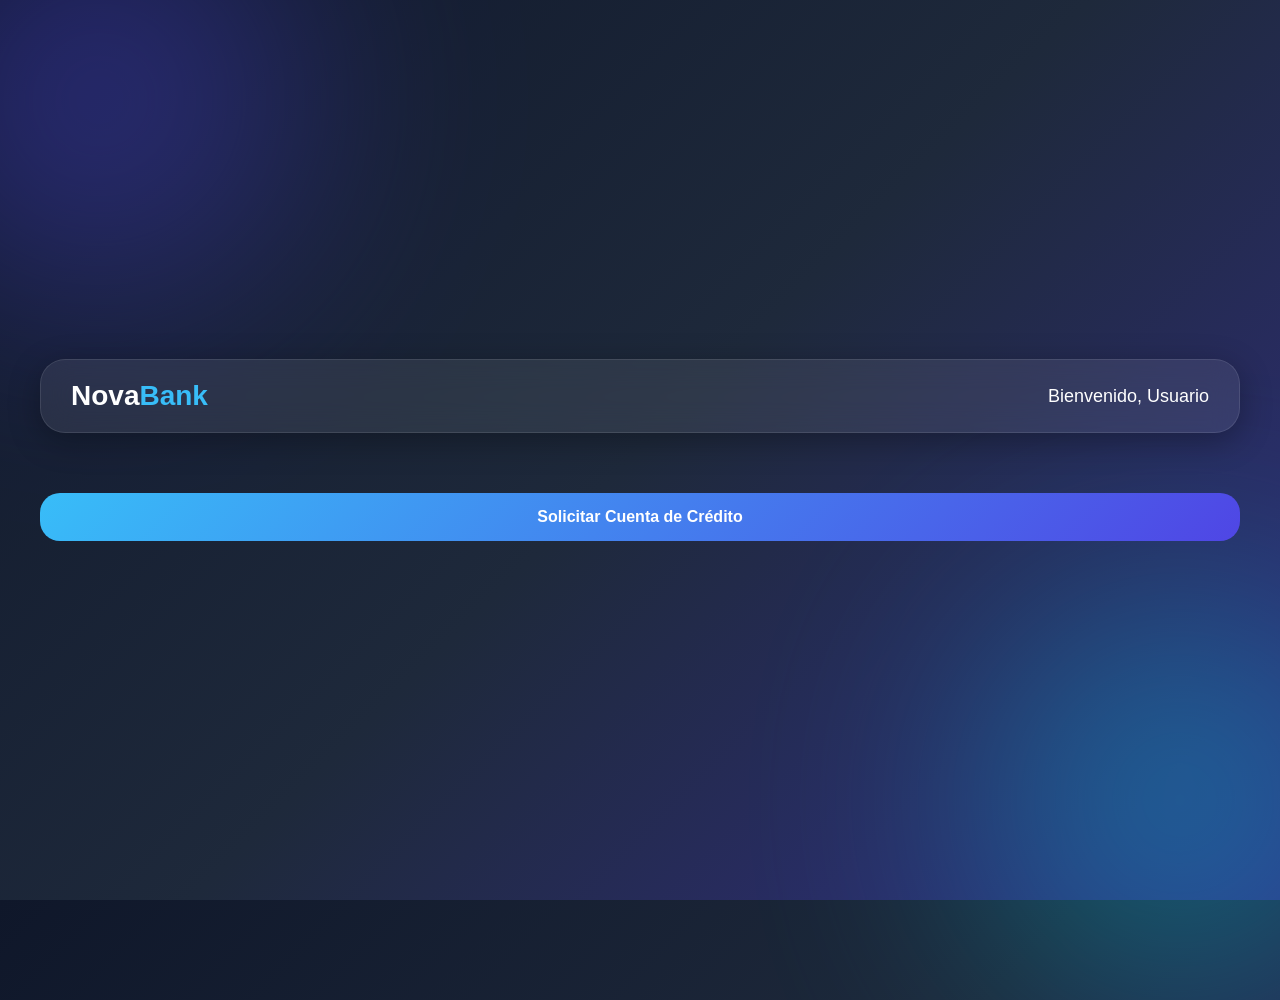
==== Andrey/profile.html @ a0ecada5 "Add files via upload" ====
<!DOCTYPE html>
<html lang="es">
<head>
    <meta charset="UTF-8">
    <meta name="viewport" content="width=device-width, initial-scale=1.0">
    <title>NovaBank - Perfil</title>

    <style>

        *{
            margin:0;
            padding:0;
            box-sizing:border-box;
            font-family:Arial, Helvetica, sans-serif;
        }

        body{
            min-height:100vh;
            background: linear-gradient(135deg, #0f172a, #1e293b, #312e81);
            display:flex;
            justify-content:center;
            align-items:center;
            padding:40px;
            overflow-x:hidden;
        }

        .backgroundBlur{
            position:absolute;
            width:400px;
            height:400px;
            background:#4f46e5;
            border-radius:50%;
            filter:blur(120px);
            opacity:0.4;
            top:-100px;
            left:-100px;
        }

        .backgroundBlur2{
            position:absolute;
            width:400px;
            height:400px;
            background:#06b6d4;
            border-radius:50%;
            filter:blur(120px);
            opacity:0.4;
            bottom:-100px;
            right:-100px;
        }

        .container{
            position:relative;
            width:100%;
            max-width:1200px;
            z-index:10;
        }

        .navbar{
            width:100%;
            display:flex;
            justify-content:space-between;
            align-items:center;
            padding:20px 30px;
            margin-bottom:30px;
            border-radius:25px;
            background:rgba(255,255,255,0.08);
            backdrop-filter:blur(15px);
            border:1px solid rgba(255,255,255,0.1);
            box-shadow:0 8px 32px rgba(0,0,0,0.3);
        }

        .logo{
            color:white;
            font-size:28px;
            font-weight:bold;
        }

        .logo span{
            color:#38bdf8;
        }

        .welcome{
            color:white;
            font-size:18px;
        }

        .cardsContainer{
            display:grid;
            grid-template-columns:repeat(auto-fit, minmax(350px, 1fr));
            gap:30px;
        }

        .cardCuenta{
            background:rgba(255,255,255,0.08);
            border:1px solid rgba(255,255,255,0.1);
            backdrop-filter:blur(15px);
            border-radius:30px;
            padding:30px;
            color:white;
            box-shadow:0 8px 32px rgba(0,0,0,0.3);
            transition:0.3s ease;
        }

        .cardCuenta:hover{
            transform:translateY(-5px);
        }

        .cardHeader{
            display:flex;
            justify-content:space-between;
            align-items:center;
            margin-bottom:25px;
        }

        .cardTitle{
            font-size:24px;
            font-weight:bold;
        }

        .cardType{
            padding:8px 15px;
            border-radius:20px;
            font-size:14px;
            background:rgba(255,255,255,0.15);
        }

        .infoGroup{
            margin-bottom:18px;
        }

        .label{
            font-size:14px;
            color:#cbd5e1;
            margin-bottom:5px;
        }

        .value{
            font-size:18px;
            font-weight:bold;
        }

        .saldo{
            font-size:36px;
            margin-top:15px;
            color:#38bdf8;
        }

        .btnCredito{
            margin-top:30px;
            width:100%;
            padding:15px;
            border:none;
            border-radius:20px;
            background:linear-gradient(135deg, #38bdf8, #4f46e5);
            color:white;
            font-size:16px;
            font-weight:bold;
            cursor:pointer;
            transition:0.3s ease;
        }

        .btnCredito:hover{
            transform:scale(1.02);
        }

        .mensaje{
            margin-top:20px;
            padding:15px;
            border-radius:15px;
            text-align:center;
            display:none;
            font-weight:bold;
        }

        .success{
            background:rgba(34,197,94,0.2);
            border:1px solid rgba(34,197,94,0.5);
            color:#86efac;
        }

        .error{
            background:rgba(239,68,68,0.2);
            border:1px solid rgba(239,68,68,0.5);
            color:#fca5a5;
        }

        @media(max-width:768px){

            .navbar{
                flex-direction:column;
                gap:10px;
                text-align:center;
            }

            .cardsContainer{
                grid-template-columns:1fr;
            }
        }

    </style>
</head>
<body>

    <div class="backgroundBlur"></div>
    <div class="backgroundBlur2"></div>

    <div class="container">

        <div class="navbar">
            <div class="logo">Nova<span>Bank</span></div>
            <div class="welcome">Bienvenido, Usuario</div>
        </div>


        <div class="cardsContainer">

            <div id="cuentaDebito"></div>

            <div id="cuentaCredito"></div>

        </div>


        <button class="btnCredito" id="solicitarCredito">
            Solicitar Cuenta de Crédito
        </button>

        <div id="mensaje" class="mensaje"></div>

    </div>


    <script>

        fetch('/profile_accounts.php')
        .then(response => response.json())
        .then(data => {

            const debitoDiv = document.getElementById('cuentaDebito');
            const creditoDiv = document.getElementById('cuentaCredito');

            data.forEach(cuenta => {

                if(
                    cuenta.tipo_cuenta === 'ahorro' ||
                    cuenta.tipo_cuenta === 'cheques'
                ){

                    debitoDiv.innerHTML += `

                        <div class="cardCuenta">

                            <div class="cardHeader">
                                <div class="cardTitle">Cuenta Débito</div>
                                <div class="cardType">${cuenta.tipo_cuenta}</div>
                            </div>

                            <div class="infoGroup">
                                <div class="label">Número de cuenta</div>
                                <div class="value">${cuenta.numero_cuenta}</div>
                            </div>

                            <div class="infoGroup">
                                <div class="label">Estado</div>
                                <div class="value">${cuenta.estado}</div>
                            </div>

                            <div class="infoGroup">
                                <div class="label">Fecha apertura</div>
                                <div class="value">${cuenta.fecha_apertura}</div>
                            </div>

                            <div class="saldo">$${cuenta.saldo}</div>

                        </div>
                    `;
                }


                if(cuenta.tipo_cuenta === 'credito'){

                    creditoDiv.innerHTML += `

                        <div class="cardCuenta">

                            <div class="cardHeader">
                                <div class="cardTitle">Cuenta Crédito</div>
                                <div class="cardType">Crédito</div>
                            </div>

                            <div class="infoGroup">
                                <div class="label">Número de cuenta</div>
                                <div class="value">${cuenta.numero_cuenta}</div>
                            </div>

                            <div class="infoGroup">
                                <div class="label">Estado</div>
                                <div class="value">${cuenta.estado}</div>
                            </div>

                            <div class="infoGroup">
                                <div class="label">Límite de crédito</div>
                                <div class="value">$${cuenta.limite_credito}</div>
                            </div>

                            <div class="saldo">$${cuenta.saldo}</div>

                        </div>
                    `;
                }

            });

        })

        .catch(error => {
            console.log(error);
        });



        document.getElementById('solicitarCredito')
        .addEventListener('click', () => {

            fetch('request_credit_account.php', {
                method:'POST'
            })
            .then(response => response.text())
            .then(data => {

                const mensaje = document.getElementById('mensaje');

                mensaje.style.display = 'block';

                mensaje.innerText = data;

                if(data.includes('aprobada')){
                    mensaje.classList.remove('error');
                    mensaje.classList.add('success');
                }
                else{
                    mensaje.classList.remove('success');
                    mensaje.classList.add('error');
                }
            });

        });

    </script>

</body>
</html>
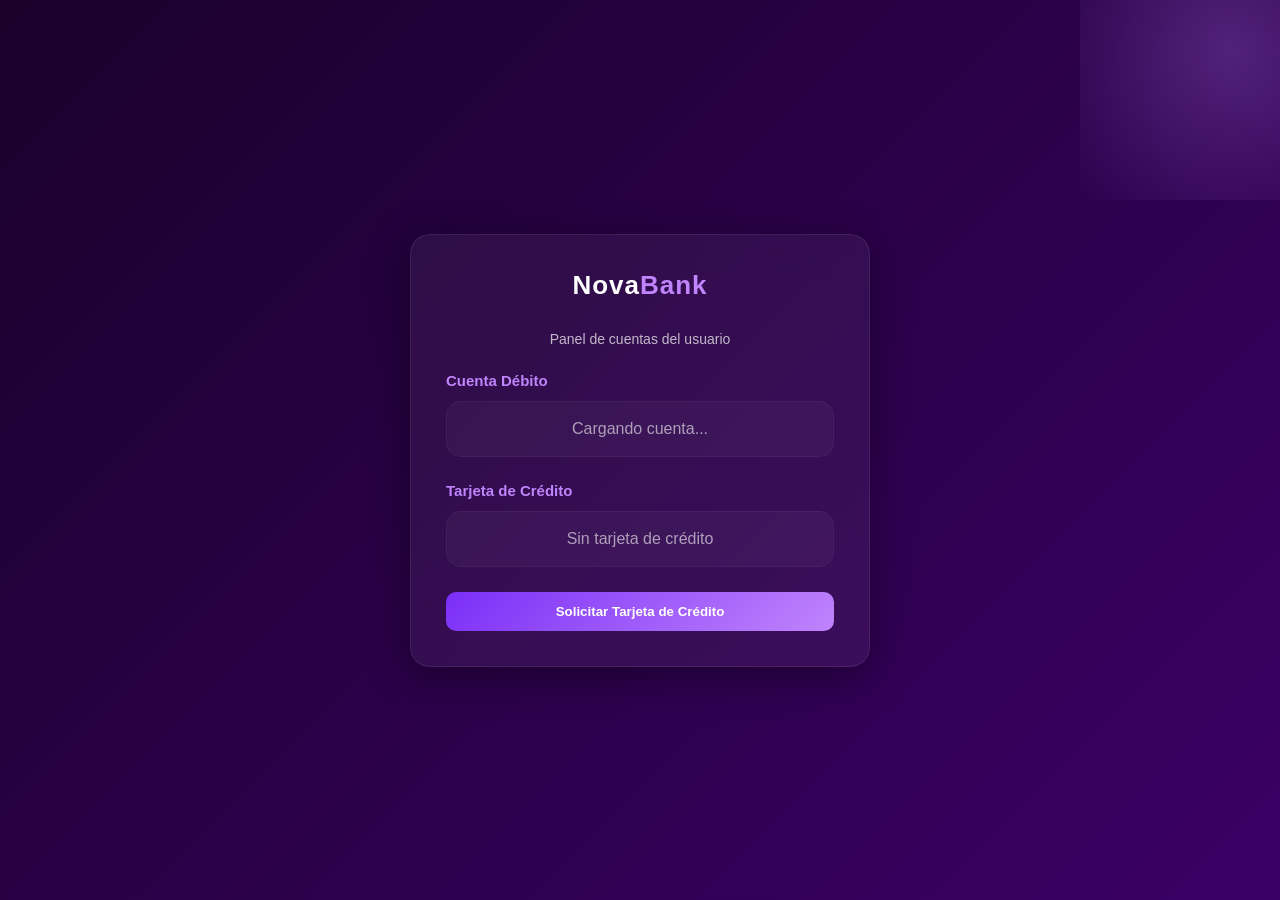
==== commit b2a1ac91: "Add files via upload" ====
--- a/Andrey/profile.html
+++ b/Andrey/profile.html
@@ -1,347 +1,157 @@
 <!DOCTYPE html>
 <html lang="es">
+
 <head>
     <meta charset="UTF-8">
     <meta name="viewport" content="width=device-width, initial-scale=1.0">
     <title>NovaBank - Perfil</title>
 
-    <style>
+    <link rel="stylesheet" href="assets/css/styles.css">
+</head>
 
-        *{
-            margin:0;
-            padding:0;
-            box-sizing:border-box;
-            font-family:Arial, Helvetica, sans-serif;
-        }
-
-        body{
-            min-height:100vh;
-            background: linear-gradient(135deg, #0f172a, #1e293b, #312e81);
-            display:flex;
-            justify-content:center;
-            align-items:center;
-            padding:40px;
-            overflow-x:hidden;
-        }
-
-        .backgroundBlur{
-            position:absolute;
-            width:400px;
-            height:400px;
-            background:#4f46e5;
-            border-radius:50%;
-            filter:blur(120px);
-            opacity:0.4;
-            top:-100px;
-            left:-100px;
-        }
-
-        .backgroundBlur2{
-            position:absolute;
-            width:400px;
-            height:400px;
-            background:#06b6d4;
-            border-radius:50%;
-            filter:blur(120px);
-            opacity:0.4;
-            bottom:-100px;
-            right:-100px;
-        }
-
-        .container{
-            position:relative;
-            width:100%;
-            max-width:1200px;
-            z-index:10;
-        }
-
-        .navbar{
-            width:100%;
-            display:flex;
-            justify-content:space-between;
-            align-items:center;
-            padding:20px 30px;
-            margin-bottom:30px;
-            border-radius:25px;
-            background:rgba(255,255,255,0.08);
-            backdrop-filter:blur(15px);
-            border:1px solid rgba(255,255,255,0.1);
-            box-shadow:0 8px 32px rgba(0,0,0,0.3);
-        }
-
-        .logo{
-            color:white;
-            font-size:28px;
-            font-weight:bold;
-        }
-
-        .logo span{
-            color:#38bdf8;
-        }
-
-        .welcome{
-            color:white;
-            font-size:18px;
-        }
-
-        .cardsContainer{
-            display:grid;
-            grid-template-columns:repeat(auto-fit, minmax(350px, 1fr));
-            gap:30px;
-        }
-
-        .cardCuenta{
-            background:rgba(255,255,255,0.08);
-            border:1px solid rgba(255,255,255,0.1);
-            backdrop-filter:blur(15px);
-            border-radius:30px;
-            padding:30px;
-            color:white;
-            box-shadow:0 8px 32px rgba(0,0,0,0.3);
-            transition:0.3s ease;
-        }
-
-        .cardCuenta:hover{
-            transform:translateY(-5px);
-        }
-
-        .cardHeader{
-            display:flex;
-            justify-content:space-between;
-            align-items:center;
-            margin-bottom:25px;
-        }
-
-        .cardTitle{
-            font-size:24px;
-            font-weight:bold;
-        }
-
-        .cardType{
-            padding:8px 15px;
-            border-radius:20px;
-            font-size:14px;
-            background:rgba(255,255,255,0.15);
-        }
-
-        .infoGroup{
-            margin-bottom:18px;
-        }
-
-        .label{
-            font-size:14px;
-            color:#cbd5e1;
-            margin-bottom:5px;
-        }
-
-        .value{
-            font-size:18px;
-            font-weight:bold;
-        }
-
-        .saldo{
-            font-size:36px;
-            margin-top:15px;
-            color:#38bdf8;
-        }
-
-        .btnCredito{
-            margin-top:30px;
-            width:100%;
-            padding:15px;
-            border:none;
-            border-radius:20px;
-            background:linear-gradient(135deg, #38bdf8, #4f46e5);
-            color:white;
-            font-size:16px;
-            font-weight:bold;
-            cursor:pointer;
-            transition:0.3s ease;
-        }
-
-        .btnCredito:hover{
-            transform:scale(1.02);
-        }
-
-        .mensaje{
-            margin-top:20px;
-            padding:15px;
-            border-radius:15px;
-            text-align:center;
-            display:none;
-            font-weight:bold;
-        }
-
-        .success{
-            background:rgba(34,197,94,0.2);
-            border:1px solid rgba(34,197,94,0.5);
-            color:#86efac;
-        }
-
-        .error{
-            background:rgba(239,68,68,0.2);
-            border:1px solid rgba(239,68,68,0.5);
-            color:#fca5a5;
-        }
-
-        @media(max-width:768px){
-
-            .navbar{
-                flex-direction:column;
-                gap:10px;
-                text-align:center;
-            }
-
-            .cardsContainer{
-                grid-template-columns:1fr;
-            }
-        }
-
-    </style>
-</head>
 <body>
 
-    <div class="backgroundBlur"></div>
-    <div class="backgroundBlur2"></div>
+    <div class="glow"></div>
 
-    <div class="container">
+    <div class="profile-container">
 
-        <div class="navbar">
-            <div class="logo">Nova<span>Bank</span></div>
-            <div class="welcome">Bienvenido, Usuario</div>
-        </div>
+        <div class="profile-card">
 
+            <div class="logo">
+                <h1>Nova<span>Bank</span></h1>
+            </div>
 
-        <div class="cardsContainer">
+            <p class="subtitle">
+                Panel de cuentas del usuario
+            </p>
 
-            <div id="cuentaDebito"></div>
+            <div class="section-title">
+                Cuenta Débito
+            </div>
 
-            <div id="cuentaCredito"></div>
+            <div id="cuentaDebito">
+
+                <div class="account-card loading">
+                    Cargando cuenta...
+                </div>
+
+            </div>
+
+            <div class="section-title">
+                Tarjeta de Crédito
+            </div>
+
+            <div id="cuentaCredito">
+
+                <div class="account-card loading">
+                    Sin tarjeta de crédito
+                </div>
+
+            </div>
+
+            <button id="btnCredito" class="btn">
+                Solicitar Tarjeta de Crédito
+            </button>
+
+            <div id="mensaje"></div>
 
         </div>
 
-
-        <button class="btnCredito" id="solicitarCredito">
-            Solicitar Cuenta de Crédito
-        </button>
-
-        <div id="mensaje" class="mensaje"></div>
-
     </div>
-
 
     <script>
 
-        fetch('/profile_accounts.php')
+        fetch('Php/profile_accounts.php')
+
         .then(response => response.json())
+
         .then(data => {
 
+            console.log(data);
+
             const debitoDiv = document.getElementById('cuentaDebito');
-            const creditoDiv = document.getElementById('cuentaCredito');
+
+            debitoDiv.innerHTML = '';
+
+            if (data.length === 0) {
+
+                debitoDiv.innerHTML = `
+
+                    <div class="account-card">
+                        No tienes cuentas registradas
+                    </div>
+
+                `;
+
+                return;
+            }
 
             data.forEach(cuenta => {
 
-                if(
-                    cuenta.tipo_cuenta === 'ahorro' ||
-                    cuenta.tipo_cuenta === 'cheques'
-                ){
+                debitoDiv.innerHTML += `
 
-                    debitoDiv.innerHTML += `
+                    <div class="account-card">
 
-                        <div class="cardCuenta">
+                        <p>
+                            <span>Número:</span>
+                            ${cuenta.numero_cuenta}
+                        </p>
 
-                            <div class="cardHeader">
-                                <div class="cardTitle">Cuenta Débito</div>
-                                <div class="cardType">${cuenta.tipo_cuenta}</div>
-                            </div>
+                        <p>
+                            <span>Tipo:</span>
+                            ${cuenta.tipo_cuenta}
+                        </p>
 
-                            <div class="infoGroup">
-                                <div class="label">Número de cuenta</div>
-                                <div class="value">${cuenta.numero_cuenta}</div>
-                            </div>
+                        <p>
+                            <span>Saldo:</span>
+                            $${cuenta.saldo}
+                        </p>
 
-                            <div class="infoGroup">
-                                <div class="label">Estado</div>
-                                <div class="value">${cuenta.estado}</div>
-                            </div>
+                        <p>
+                            <span>Estado:</span>
+                            ${cuenta.estado}
+                        </p>
 
-                            <div class="infoGroup">
-                                <div class="label">Fecha apertura</div>
-                                <div class="value">${cuenta.fecha_apertura}</div>
-                            </div>
+                    </div>
 
-                            <div class="saldo">$${cuenta.saldo}</div>
-
-                        </div>
-                    `;
-                }
-
-
-                if(cuenta.tipo_cuenta === 'credito'){
-
-                    creditoDiv.innerHTML += `
-
-                        <div class="cardCuenta">
-
-                            <div class="cardHeader">
-                                <div class="cardTitle">Cuenta Crédito</div>
-                                <div class="cardType">Crédito</div>
-                            </div>
-
-                            <div class="infoGroup">
-                                <div class="label">Número de cuenta</div>
-                                <div class="value">${cuenta.numero_cuenta}</div>
-                            </div>
-
-                            <div class="infoGroup">
-                                <div class="label">Estado</div>
-                                <div class="value">${cuenta.estado}</div>
-                            </div>
-
-                            <div class="infoGroup">
-                                <div class="label">Límite de crédito</div>
-                                <div class="value">$${cuenta.limite_credito}</div>
-                            </div>
-
-                            <div class="saldo">$${cuenta.saldo}</div>
-
-                        </div>
-                    `;
-                }
-
+                `;
             });
 
         })
 
         .catch(error => {
+
             console.log(error);
+
         });
 
 
 
-        document.getElementById('solicitarCredito')
+
+        document.getElementById('btnCredito')
+
         .addEventListener('click', () => {
 
-            fetch('request_credit_account.php', {
-                method:'POST'
-            })
+            fetch('Php/request_credit_account.php')
+
             .then(response => response.text())
+
             .then(data => {
 
-                const mensaje = document.getElementById('mensaje');
+                document.getElementById('mensaje').innerHTML = `
 
-                mensaje.style.display = 'block';
+                    <div class="message">
+                        ${data}
+                    </div>
 
-                mensaje.innerText = data;
+                `;
 
-                if(data.includes('aprobada')){
-                    mensaje.classList.remove('error');
-                    mensaje.classList.add('success');
-                }
-                else{
-                    mensaje.classList.remove('success');
-                    mensaje.classList.add('error');
-                }
+            })
+
+            .catch(error => {
+
+                console.log(error);
+
             });
 
         });
@@ -349,4 +159,5 @@
     </script>
 
 </body>
+
 </html>
--- a/Andrey/assets/css/styles.css
+++ b/Andrey/assets/css/styles.css
@@ -0,0 +1,190 @@
+* {
+    margin: 0;
+    padding: 0;
+    box-sizing: border-box;
+    font-family: 'Inter', sans-serif;
+}
+
+body {
+    height: 100vh;
+    background: linear-gradient(135deg, #1a012b, #3b0066);
+    display: flex;
+    justify-content: center;
+    align-items: center;
+    color: #fff;
+}
+
+.container {
+    width: 100%;
+    max-width: 380px;
+    padding: 20px;
+}
+
+.login-card {
+    background: rgba(255, 255, 255, 0.05);
+    backdrop-filter: blur(18px);
+    border-radius: 20px;
+    padding: 40px 30px;
+    box-shadow: 0 10px 40px rgba(0,0,0,0.4);
+    border: 1px solid rgba(255,255,255,0.08);
+    position: relative;
+    z-index: 1;
+}
+
+.logo {
+    text-align: center;
+    margin-bottom: 30px;
+}
+
+.logo h1 {
+    font-size: 26px;
+    font-weight: 600;
+    letter-spacing: 1px;
+}
+
+.logo span {
+    color: #c084fc;
+}
+
+.subtitle {
+    text-align: center;
+    font-size: 14px;
+    opacity: 0.7;
+    margin-bottom: 25px;
+}
+
+.input-group {
+    margin-bottom: 18px;
+}
+
+.input-group label {
+    font-size: 12px;
+    opacity: 0.7;
+    display: block;
+    margin-bottom: 5px;
+}
+
+.input-group input {
+    width: 100%;
+    padding: 12px 14px;
+    border-radius: 10px;
+    border: none;
+    outline: none;
+    background: rgba(255,255,255,0.08);
+    color: #fff;
+    font-size: 14px;
+    transition: 0.3s;
+}
+
+.input-group input:focus {
+    background: rgba(255,255,255,0.15);
+    box-shadow: 0 0 0 1px #c084fc;
+}
+
+.btn {
+    width: 100%;
+    padding: 12px;
+    border: none;
+    border-radius: 10px;
+    background: linear-gradient(135deg, #7b2ff7, #c084fc);
+    color: white;
+    font-weight: 600;
+    cursor: pointer;
+    transition: 0.3s;
+    margin-top: 10px;
+}
+
+.btn:hover {
+    opacity: 0.9;
+    transform: translateY(-1px);
+}
+
+.footer {
+    text-align: center;
+    margin-top: 20px;
+    font-size: 12px;
+    opacity: 0.6;
+}
+
+.footer a {
+    color: #c084fc;
+    text-decoration: none;
+}
+
+.footer a:hover {
+    text-decoration: underline;
+}
+
+.glow {
+    position: absolute;
+    width: 300px;
+    height: 300px;
+    background: radial-gradient(circle, rgba(192,132,252,0.25), transparent);
+    top: -100px;
+    right: -100px;
+    z-index: 0;
+}
+
+.profile-container{
+    width: 100%;
+    max-width: 500px;
+    padding: 20px;
+}
+
+.profile-card{
+    background: rgba(255,255,255,0.05);
+    backdrop-filter: blur(18px);
+    border-radius: 20px;
+    padding: 35px;
+    box-shadow: 0 10px 40px rgba(0,0,0,0.4);
+    border: 1px solid rgba(255,255,255,0.08);
+    position: relative;
+    z-index: 1;
+}
+
+.section-title{
+    margin-top: 25px;
+    margin-bottom: 12px;
+    font-size: 15px;
+    font-weight: 600;
+    color: #c084fc;
+}
+
+.account-card{
+    background: rgba(255,255,255,0.06);
+    border: 1px solid rgba(255,255,255,0.08);
+    border-radius: 15px;
+    padding: 18px;
+    margin-bottom: 15px;
+    transition: 0.3s;
+}
+
+.account-card:hover{
+    transform: translateY(-2px);
+    background: rgba(255,255,255,0.09);
+}
+
+.account-card p{
+    margin-bottom: 10px;
+    font-size: 14px;
+}
+
+.account-card span{
+    color: #c084fc;
+    font-weight: 600;
+}
+
+.loading{
+    text-align: center;
+    opacity: 0.6;
+}
+
+.message{
+    margin-top: 20px;
+    padding: 14px;
+    border-radius: 12px;
+    background: rgba(192,132,252,0.15);
+    border: 1px solid rgba(192,132,252,0.3);
+    text-align: center;
+    font-size: 14px;
+}
